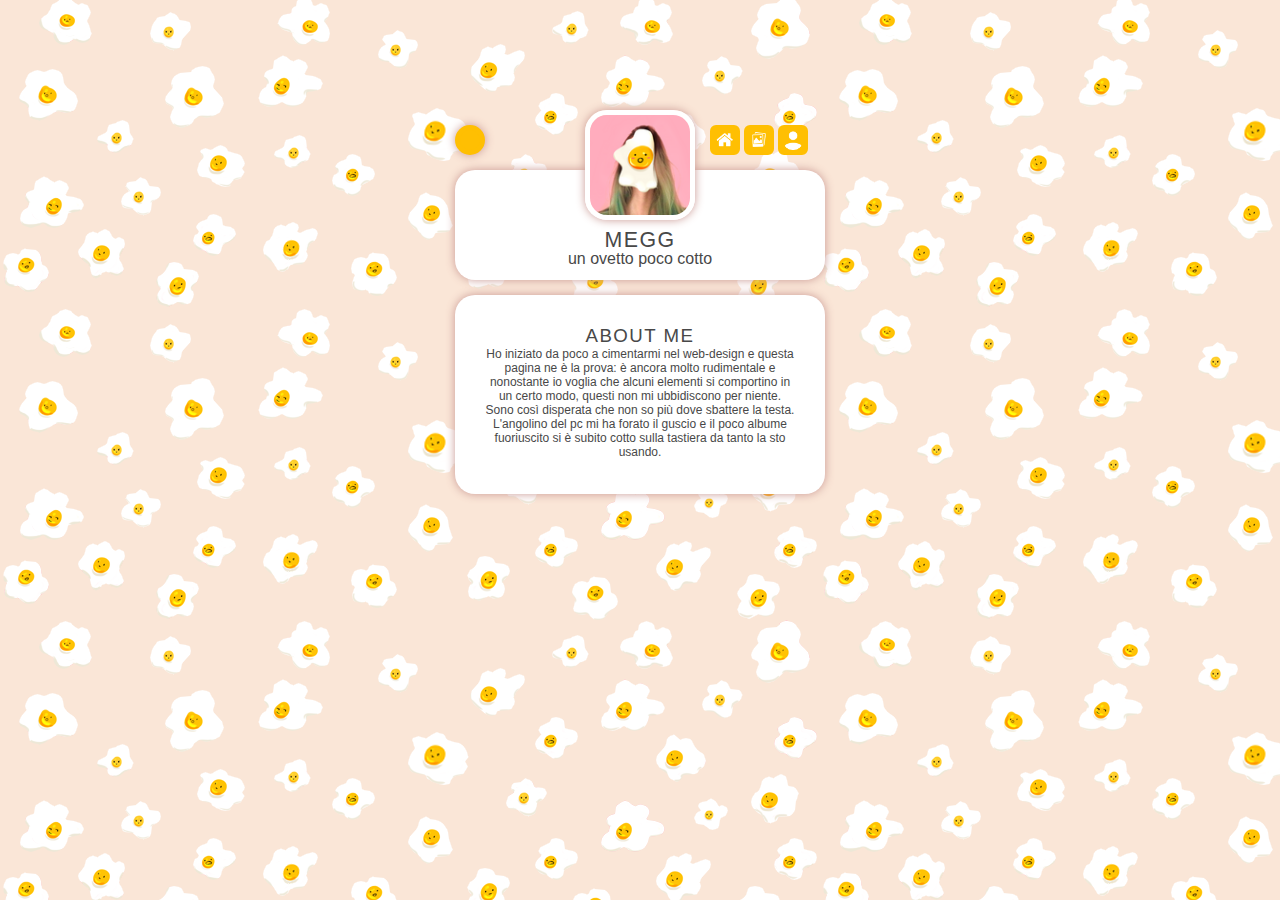
==== index.html @ 3734a4d9 "files" ====
<html>

<head>
   <link id="pagestyle" href="styledefault.css" rel="stylesheet">

   <title> it's me, Margherine</title>

</head>

<body>

  <div id="wrapper">

      <div type="button" class="toggle" onclick="switchstyle()"></div>

      <div id="nav-box">
            <div class="icon">
              <a href="index.html">
                <img class="indexbutton" src="pics/home.png">
                </a>
            </div>

            <div class="icon">
              <a href="gallery.html">
                <img class="gallerybutton" src="pics/gallery.png">
                </a>
            </div>

            <div class="icon">
              <a href="contacts.html">
                  <img class="contactsbutton" src="pics/contacts.png">
                </a>
            </div>

      </div>

      <div id="content-box">
        <div id="about">
            <h3>ABOUT ME</h3>
            <p>
              Ho iniziato da poco a cimentarmi nel web-design e questa pagina ne è
              la prova: è ancora molto rudimentale e nonostante io voglia che alcuni
              elementi si comportino in un certo modo, questi non mi ubbidiscono per
              niente. </br>
              Sono così disperata che non so più dove sbattere la testa.
              L'angolino del pc mi ha forato il guscio e il poco albume fuoriuscito si
              è subito cotto sulla tastiera da tanto la sto usando.
            </p>
        </div>

      </div>

      <div id= "box">
        <div id= "title">
          <h1 class="text">MEGG</h1>
          <h2 class="text"> un ovetto poco cotto</h2>
        </div>
      </div>

      <img id="propic" src="pics/propic.png">

  </div>

  <script>
      function switchstyle() {
          var style = document.getElementById("pagestyle");
          if (style.href.match("styledefault.css")) {
            style.href = "stylealternate.css";
          }
          else {
            style.href = "styledefault.css";
          }
      }
  </script>

</body>
---- styledefault.css ----
body{
  background-image: url("pics/bg2.png");
  background-repeat: repeat;
  background-color: #fae6d7;
}

#propic{
  height:100px;
  width: 100px;
  border-radius: 20%;
  position:absolute;
  top: calc(25% - 60px);
  left:50%;
  transform: translate(-50%, -50%);
  border: 5px solid white;
  box-shadow:0px 0px 10px #C99893;
}

@keyframes rounding-spin{
  from {transform: translate(-50%,-50%) rotate(0deg); border-radius: 20px}
  to {transform: translate(-50%,-50%) rotate(-360deg); border-radius:100% }
}

#propic:hover{
  animation: rounding-spin 1.5s ease-in-out infinite;
}

#box{
  height:110px;
  width: 370px;
  border-radius: 20px;
  position:absolute;
  left:50%;
  top: 25%;
  transform: translate(-50%,-50%);
  box-shadow:0px 0px 10px #C99893;
  background-color: white;
}

.text{
  font-family: "Raleway", Arial, sans-serif;
  text-align: center;
  line-height: 0;
  font-weight: normal;
  color: #484848;
  padding-top: 5px;
}

#title{
  margin-top:65px;
}

h1{
  font-size: 16pt;
  letter-spacing: 1.5;
}

h2{
  font-size:12pt;
}

#content-box{
  width:370px;
  position:absolute;
  left:50%;
  top: calc(25% + 70px);
  transform: translateX(-50%);
  background-color: white;
  box-shadow:0px 0px 10px #C99893;
  border-radius: 20px;
  padding-bottom: 30px;
  padding-top: 30px;
}

.toggle {
  height: 20px;
  width: 20px;
  border-radius: 50%;
  position:absolute;
  top: calc(25% - 85px);
  left: calc(50% - 170px);
  transform:translate(-50%, -50%);
  background-color: #ffbf02;
  border: 5px solid #ffbf02;
  box-shadow:0px 0px 10px #C99893;
}

#nav-box{
  width:100px;
  height:30px;
  position:absolute;
  top:calc(25% - 85px);
  left:calc(50% + 120px);
  transform:translate(-50%, -50%);
}

.icon{
  display: inline-block;
  height: 20px;
  width: 20px;
  border-radius: 20%;
  background-color: #ffbf02;
  border: 5px solid #ffbf02;
}
.icon img{
  height: 20px;
  width: 20px;
}

.icon:hover{
     background-color: #ffaebe;
     border: 5px solid #ffaebe;
     box-shadow:0px 0px 10px #c99893;
}

#about{
  width:310px;
  padding-left: 30px;
}

p{
  font-family: "Raleway", Arial, sans-serif;
  font-size: 9pt;
  text-align: center;
  margin-top: 0px;
  margin-bottom: 5px;
  color: #484848;
}

h3{
  font-family: "Raleway", Arial, sans-serif;
  font-size: 14pt;
  text-align: center;
  margin-bottom: 0px;
  margin-top: 0px;
  font-weight: normal;
  letter-spacing: 1.5;
  color: #484848;
}

#contacts img{
  width:310px;
  margin-top: 5px;
}

#piclarge{
  width:240px;
  padding-left: 5px;
  border-radius: 20px;
}

#scrollbar{
  width: 60px;
  height: 240px;
  overflow-x: hidden;
  padding-left: 30px;
  float:left;
}

::-webkit-scrollbar {
  width: 6px;
}
::-webkit-scrollbar-button {
  width: 0px;
  height: 0px;
}
::-webkit-scrollbar-thumb {
  background: #ffbf02;
  border-radius: 50px;
}

::-webkit-scrollbar-track {
  background: #f1eeee;
  border-radius: 100px;
}

#scrollbar img{
  object-fit: cover;
  height: 50px;
  width: 50px;
  overflow-y: hidden;
  padding: 1px;
  border-radius: 20%;
}
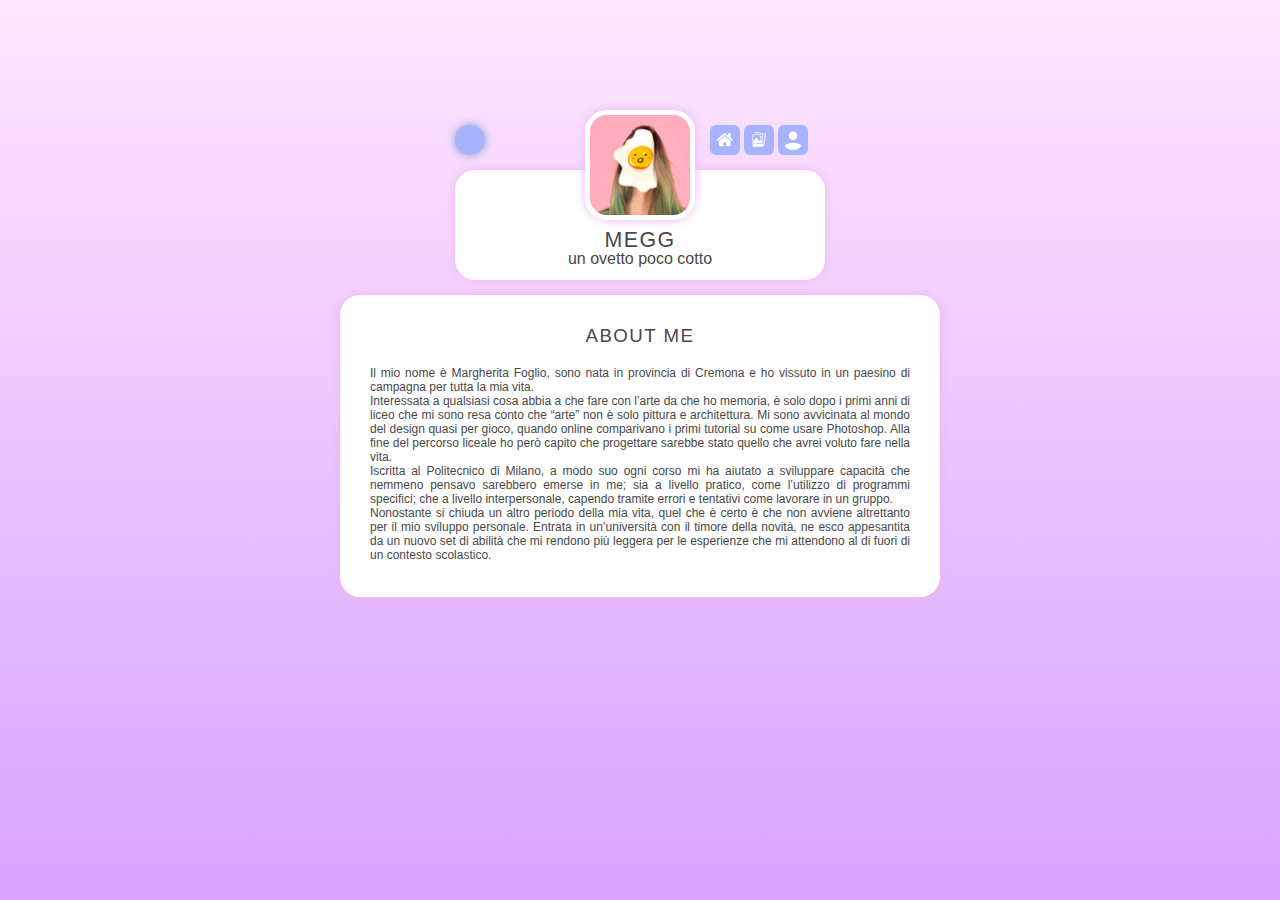
==== commit 9c014cf4: "Add files via upload" ====
--- a/index.html
+++ b/index.html
@@ -1,76 +1,84 @@
-<html>
-
-<head>
-   <link id="pagestyle" href="styledefault.css" rel="stylesheet">
-
-   <title> it's me, Margherine</title>
-
-</head>
-
-<body>
-
-  <div id="wrapper">
-
-      <div type="button" class="toggle" onclick="switchstyle()"></div>
-
-      <div id="nav-box">
-            <div class="icon">
-              <a href="index.html">
-                <img class="indexbutton" src="pics/home.png">
-                </a>
-            </div>
-
-            <div class="icon">
-              <a href="gallery.html">
-                <img class="gallerybutton" src="pics/gallery.png">
-                </a>
-            </div>
-
-            <div class="icon">
-              <a href="contacts.html">
-                  <img class="contactsbutton" src="pics/contacts.png">
-                </a>
-            </div>
-
-      </div>
-
-      <div id="content-box">
-        <div id="about">
-            <h3>ABOUT ME</h3>
-            <p>
-              Ho iniziato da poco a cimentarmi nel web-design e questa pagina ne è
-              la prova: è ancora molto rudimentale e nonostante io voglia che alcuni
-              elementi si comportino in un certo modo, questi non mi ubbidiscono per
-              niente. </br>
-              Sono così disperata che non so più dove sbattere la testa.
-              L'angolino del pc mi ha forato il guscio e il poco albume fuoriuscito si
-              è subito cotto sulla tastiera da tanto la sto usando.
-            </p>
-        </div>
-
-      </div>
-
-      <div id= "box">
-        <div id= "title">
-          <h1 class="text">MEGG</h1>
-          <h2 class="text"> un ovetto poco cotto</h2>
-        </div>
-      </div>
-
-      <img id="propic" src="pics/propic.png">
-
-  </div>
-
-  <script>
-      function switchstyle() {
-          var style = document.getElementById("pagestyle");
-          if (style.href.match("styledefault.css")) {
-            style.href = "stylealternate.css";
-          }
-          else {
-            style.href = "styledefault.css";
-          }
-      }
-  </script>
-
-</body>
+<html>
+
+<head>
+   <link id="pagestyle" href="styledefault.css" rel="stylesheet">
+
+   <title> it's me, Margherine</title>
+
+</head>
+
+<body>
+
+  <div id="wrapper">
+
+      <div type="button" class="toggle" onclick="switchstyle()"></div>
+
+      <div id="nav-box">
+            <div class="icon">
+              <a href="index.html">
+                <img class="indexbutton" src="pics/home.png">
+                </a>
+            </div>
+
+            <div class="icon">
+              <a href="gallery.html">
+                <img class="gallerybutton" src="pics/gallery.png">
+                </a>
+            </div>
+
+            <div class="icon">
+              <a href="contacts.html">
+                  <img class="contactsbutton" src="pics/contacts.png">
+                </a>
+            </div>
+
+      </div>
+
+      <div id="content-box">
+        <div id="about">
+            <h3>ABOUT ME</h3>
+            <p>
+              Il mio nome è Margherita Foglio, sono nata in provincia di Cremona e ho vissuto in un
+paesino di campagna per tutta la mia vita.</br>
+Interessata a qualsiasi cosa abbia a che fare con l’arte da che ho memoria, è solo dopo
+i primi anni di liceo che mi sono resa conto che “arte” non è solo pittura e architettura.
+Mi sono avvicinata al mondo del design quasi per gioco, quando online comparivano
+i primi tutorial su come usare Photoshop. Alla fine del percorso liceale ho però capito
+che progettare sarebbe stato quello che avrei voluto fare nella vita.</br>
+Iscritta al Politecnico di Milano, a modo suo ogni corso mi ha aiutato a sviluppare
+capacità che nemmeno pensavo sarebbero emerse in me; sia a livello pratico, come
+l’utilizzo di programmi specifici; che a livello interpersonale, capendo tramite errori e
+tentativi come lavorare in un gruppo.</br>
+Nonostante si chiuda un altro periodo della mia vita, quel che è certo è che non avviene
+altrettanto per il mio sviluppo personale. Entrata in un’università con il timore della
+novità, ne esco appesantita da un nuovo set di abilità che mi rendono più leggera per le
+esperienze che mi attendono al di fuori di un contesto scolastico.
+            </p>
+        </div>
+
+      </div>
+
+      <div id= "box">
+        <div id= "title">
+          <h1 class="text">MEGG</h1>
+          <h2 class="text"> un ovetto poco cotto</h2>
+        </div>
+      </div>
+
+      <img id="propic" src="pics/propic.png">
+
+  </div>
+
+  <script>
+      function switchstyle() {
+          var style = document.getElementById("pagestyle");
+          if (style.href.match("styledefault.css")) {
+            style.href = "stylealternate.css";
+          }
+          else {
+            style.href = "styledefault.css";
+          }
+      }
+  </script>
+
+</body>
--- a/styledefault.css
+++ b/styledefault.css
@@ -1,184 +1,199 @@
-body{
-  background-image: url("pics/bg2.png");
-  background-repeat: repeat;
-  background-color: #fae6d7;
-}
-
-#propic{
-  height:100px;
-  width: 100px;
-  border-radius: 20%;
-  position:absolute;
-  top: calc(25% - 60px);
-  left:50%;
-  transform: translate(-50%, -50%);
-  border: 5px solid white;
-  box-shadow:0px 0px 10px #C99893;
-}
-
-@keyframes rounding-spin{
-  from {transform: translate(-50%,-50%) rotate(0deg); border-radius: 20px}
-  to {transform: translate(-50%,-50%) rotate(-360deg); border-radius:100% }
-}
-
-#propic:hover{
-  animation: rounding-spin 1.5s ease-in-out infinite;
-}
-
-#box{
-  height:110px;
-  width: 370px;
-  border-radius: 20px;
-  position:absolute;
-  left:50%;
-  top: 25%;
-  transform: translate(-50%,-50%);
-  box-shadow:0px 0px 10px #C99893;
-  background-color: white;
-}
-
-.text{
-  font-family: "Raleway", Arial, sans-serif;
-  text-align: center;
-  line-height: 0;
-  font-weight: normal;
-  color: #484848;
-  padding-top: 5px;
-}
-
-#title{
-  margin-top:65px;
-}
-
-h1{
-  font-size: 16pt;
-  letter-spacing: 1.5;
-}
-
-h2{
-  font-size:12pt;
-}
-
-#content-box{
-  width:370px;
-  position:absolute;
-  left:50%;
-  top: calc(25% + 70px);
-  transform: translateX(-50%);
-  background-color: white;
-  box-shadow:0px 0px 10px #C99893;
-  border-radius: 20px;
-  padding-bottom: 30px;
-  padding-top: 30px;
-}
-
-.toggle {
-  height: 20px;
-  width: 20px;
-  border-radius: 50%;
-  position:absolute;
-  top: calc(25% - 85px);
-  left: calc(50% - 170px);
-  transform:translate(-50%, -50%);
-  background-color: #ffbf02;
-  border: 5px solid #ffbf02;
-  box-shadow:0px 0px 10px #C99893;
-}
-
-#nav-box{
-  width:100px;
-  height:30px;
-  position:absolute;
-  top:calc(25% - 85px);
-  left:calc(50% + 120px);
-  transform:translate(-50%, -50%);
-}
-
-.icon{
-  display: inline-block;
-  height: 20px;
-  width: 20px;
-  border-radius: 20%;
-  background-color: #ffbf02;
-  border: 5px solid #ffbf02;
-}
-.icon img{
-  height: 20px;
-  width: 20px;
-}
-
-.icon:hover{
-     background-color: #ffaebe;
-     border: 5px solid #ffaebe;
-     box-shadow:0px 0px 10px #c99893;
-}
-
-#about{
-  width:310px;
-  padding-left: 30px;
-}
-
-p{
-  font-family: "Raleway", Arial, sans-serif;
-  font-size: 9pt;
-  text-align: center;
-  margin-top: 0px;
-  margin-bottom: 5px;
-  color: #484848;
-}
-
-h3{
-  font-family: "Raleway", Arial, sans-serif;
-  font-size: 14pt;
-  text-align: center;
-  margin-bottom: 0px;
-  margin-top: 0px;
-  font-weight: normal;
-  letter-spacing: 1.5;
-  color: #484848;
-}
-
-#contacts img{
-  width:310px;
-  margin-top: 5px;
-}
-
-#piclarge{
-  width:240px;
-  padding-left: 5px;
-  border-radius: 20px;
-}
-
-#scrollbar{
-  width: 60px;
-  height: 240px;
-  overflow-x: hidden;
-  padding-left: 30px;
-  float:left;
-}
-
-::-webkit-scrollbar {
-  width: 6px;
-}
-::-webkit-scrollbar-button {
-  width: 0px;
-  height: 0px;
-}
-::-webkit-scrollbar-thumb {
-  background: #ffbf02;
-  border-radius: 50px;
-}
-
-::-webkit-scrollbar-track {
-  background: #f1eeee;
-  border-radius: 100px;
-}
-
-#scrollbar img{
-  object-fit: cover;
-  height: 50px;
-  width: 50px;
-  overflow-y: hidden;
-  padding: 1px;
-  border-radius: 20%;
-}
+body{
+  text-align: justify;
+  background-repeat: repeat;
+  background-color: #fee7ff;
+  background-image: linear-gradient(180deg, transparent, #d8a2ff);
+}
+
+#propic{
+  height:100px;
+  width: 100px;
+  border-radius: 20%;
+  position:absolute;
+  top: calc(25% - 60px);
+  left:50%;
+  transform: translate(-50%, -50%);
+  border: 5px solid white;
+  box-shadow:0px 0px 10px #f1b2f5;
+}
+
+@keyframes rounding-spin{
+  from {transform: translate(-50%,-50%) rotate(0deg); border-radius: 20px}
+  to {transform: translate(-50%,-50%) rotate(-360deg); border-radius:100% }
+}
+
+@keyframes spin{
+  from: {transform: rotate(0deg); border-radius: 20px}
+  to {transform: rotate(360deg); border-radius: 100px}
+}
+
+#propic:hover{
+  animation: rounding-spin 1.5s ease-in-out infinite;
+}
+
+#box{
+  height:110px;
+  width: 370px;
+  border-radius: 20px;
+  position:absolute;
+  left:50%;
+  top: 25%;
+  transform: translate(-50%,-50%);
+  box-shadow:0px 0px 10px #f1b2f5;
+  background-color: white;
+}
+
+.text{
+  font-family: "Raleway", Arial, sans-serif;
+  text-align: center;
+  line-height: 0;
+  font-weight: normal;
+  color: #484848;
+  padding-top: 5px;
+}
+
+#title{
+  margin-top:65px;
+}
+
+h1{
+  font-size: 16pt;
+  letter-spacing: 1.5;
+}
+
+h2{
+  font-size:12pt;
+}
+
+#content-box{
+  text-align: center;
+  width:600px;
+  position:absolute;
+  left:50%;
+  top: calc(25% + 70px);
+  transform: translateX(-50%);
+  background-color: white;
+  box-shadow:0px 0px 10px #f1b2f5;
+  border-radius: 20px;
+  padding-bottom: 30px;
+  padding-top: 30px;
+}
+
+.toggle {
+  height: 20px;
+  width: 20px;
+  border-radius: 50%;
+  position:absolute;
+  top: calc(25% - 85px);
+  left: calc(50% - 170px);
+  transform:translate(-50%, -50%);
+  background-color: #a7b3ff;
+  border: 5px solid #a7b3ff;
+  box-shadow:0px 0px 10px #7a9fc1;
+}
+
+@keyframes pulse {
+  from {transform: translate(-50%, -50%) scale(1);}
+  to {transform: translate(-50%, -50%) scale(1.2);}
+}
+
+.toggle:hover{
+  animation: pulse 0.5s ease-in-out infinite alternate;
+}
+
+#nav-box{
+  width:100px;
+  height:30px;
+  position:absolute;
+  top:calc(25% - 85px);
+  left:calc(50% + 120px);
+  transform:translate(-50%, -50%);
+}
+
+.icon{
+  display: inline-block;
+  height: 20px;
+  width: 20px;
+  border-radius: 20%;
+  background-color: #a7b3ff;
+  border: 5px solid #a7b3ff;
+}
+.icon img{
+  height: 20px;
+  width: 20px;
+}
+
+.icon:hover{
+     background-color: #caa5ff;
+     border: 5px solid #caa5ff;
+     box-shadow:0px 0px 10px #7a9fc1;
+     animation: spin 1s ease-in-out infinite;
+}
+
+#about{
+  text-align: justify;
+  width:540px;
+  padding-left: 30px;
+}
+
+p{
+  font-family: "Raleway", Arial, sans-serif;
+  font-size: 9pt;
+  margin-top: 0px;
+  margin-bottom: 5px;
+  color: #484848;
+}
+
+h3{
+  font-family: "Raleway", Arial, sans-serif;
+  font-size: 14pt;
+  text-align: center;
+  margin-top: 0px;
+  font-weight: normal;
+  letter-spacing: 1.5;
+  color: #484848;
+}
+
+#contacts img{
+  width:310px;
+  margin-top: 5px;
+}
+
+#piclarge{
+  width:480px;
+  border-radius: 20px;
+}
+
+#scrollbar{
+  width: 60px;
+  height: 240px;
+  overflow-x: hidden;
+  padding-left: 15px;
+  float:left;
+}
+
+::-webkit-scrollbar {
+  width: 6px;
+}
+::-webkit-scrollbar-button {
+  width: 0px;
+  height: 0px;
+}
+::-webkit-scrollbar-thumb {
+  background: #ffbf02;
+  border-radius: 50px;
+}
+
+::-webkit-scrollbar-track {
+  background: #f1eeee;
+  border-radius: 100px;
+}
+
+#scrollbar img{
+  object-fit: cover;
+  height: 50px;
+  width: 50px;
+  overflow-y: hidden;
+  padding: 1px;
+  border-radius: 20%;
+}
